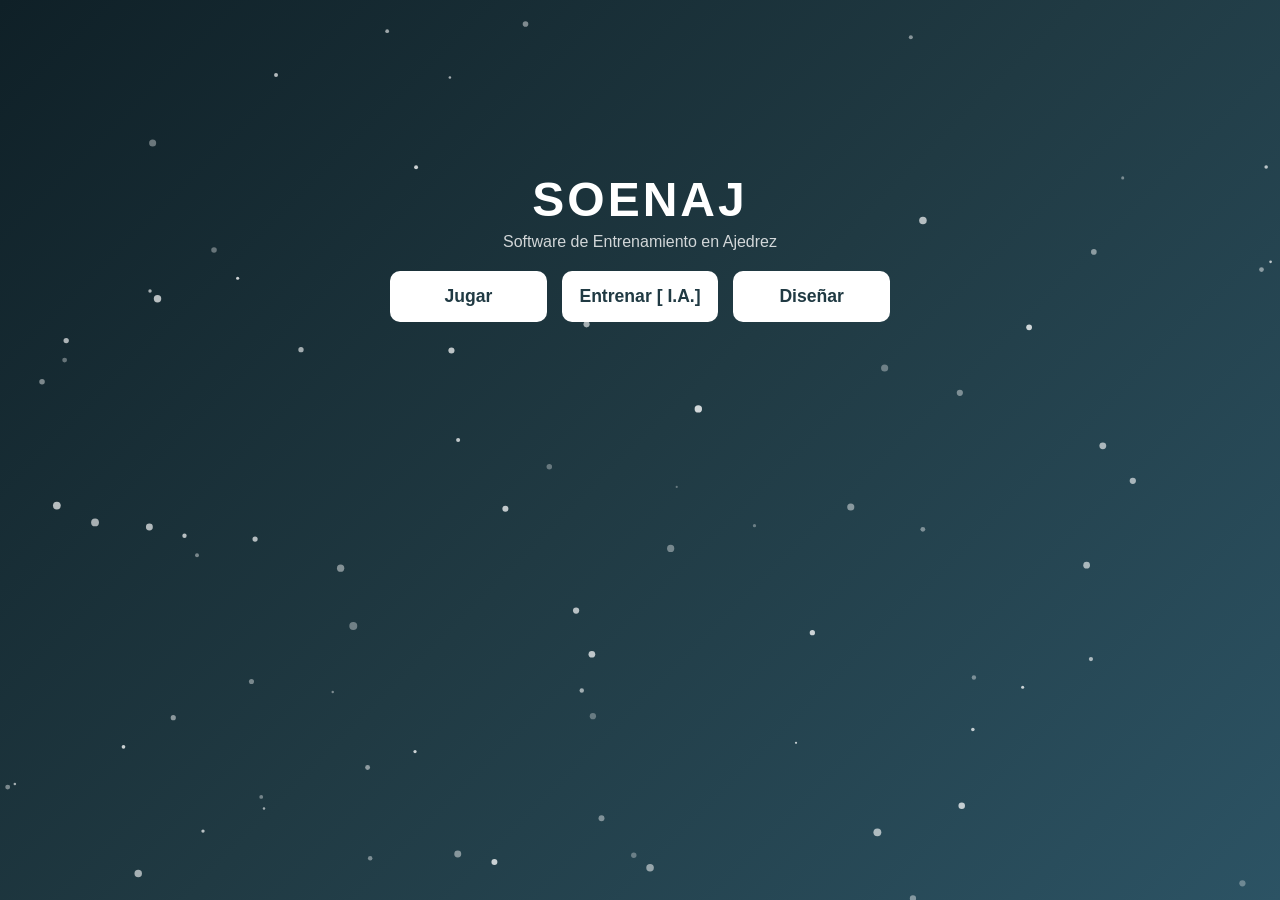
==== index.html @ af275dab "Add files via upload" ====
<!DOCTYPE html>
<html lang="es">
<head>
    <meta charset="UTF-8">
    <title>SOENAJ.com</title>
    <link rel="stylesheet" href="inicio.css">
    <link rel="stylesheet" href="ini_movil.css">
    <meta name="viewport" content="width=device-width, initial-scale=1.0">
</head>
<body>

    <canvas id="particles"></canvas>

    <div class="container">

        <h1 class="titulo">SOENAJ</h1>
        <p class="subtitulo">Software de Entrenamiento en Ajedrez</p>

        <div class="botones">
            <button id="btnJugar">Jugar</button>
            <button id="btnEntrenar">Entrenar [ I.A.]</button>
            <button id="btnConsulta">Diseñar</button>
        </div>

    </div>

<script src="inicio.js"></script>
<script src="particulas.js"></script>
</body>
</html>
---- inicio.css ----
body {
    margin: 0;
    font-family: Arial, Helvetica, sans-serif;
    background: linear-gradient(135deg, #0f2027, #203a43, #2c5364);
    color: white;
    display: flex;
    justify-content: center;
    padding-top: 140px;
    min-height: 100vh; /* 👈 cambia height por min-height */
    box-sizing: border-box;
}

.container {
    text-align: center;
    width: 100%;
    max-width: 500px;
}

.titulo {
    font-size: 3rem;
    margin-bottom: -10px;
    letter-spacing: 3px;
}

.subtitulo {
    font-size: 1rem;
    opacity: 0.8;
    margin-bottom: 20px;
}

.imagen-principal {
    width: 220px;
    margin-bottom: 30px;
    border-radius: 15px;
    box-shadow: 0 0 20px rgba(0,0,0,0.6);
}

.botones {
    display: flex;
    justify-content: center;
    gap: 15px; /* espacio entre botones */
    flex-wrap: wrap; /* si la pantalla es pequeña bajan */
}

.botones button {
    flex: 1; /* todos ocupan el mismo espacio */
    padding: 15px;
    font-size: 1.1rem;
    border: none;
    border-radius: 10px;
    cursor: pointer;
    background-color: #ffffff;
    color: #203a43;
    font-weight: bold;
    transition: 0.3s;
    min-width: 120px; /* evita que se hagan muy pequeños */
}

.botones button:hover {
    transform: scale(1.05);
    background-color: #f0f0f0;
}

/* Canvas de partículas */
#particles {
    position: fixed;
    top: 0;
    left: 0;
    width: 100%;
    height: 100%;
    z-index: 0;
    pointer-events: none; /* no bloquea clicks */
}

/* Aseguramos que el contenido esté encima */
.container {
    position: relative;
    z-index: 1;
}

/* ===================================== */
/*  MOVIL VERTICAL PARA MOVILES (portrait)           */
/* ===================================== */

@media (max-width: 768px) and (orientation: portrait) {

    body {
        padding-top: 80px;
        padding-left: 20px;
        padding-right: 20px;
    }

    .titulo {
        font-size: 2.2rem;
        letter-spacing: 2px;
    }

    .subtitulo {
        font-size: 0.9rem;
        margin-bottom: 30px;
    }

    .botones {
        flex-direction: column; /* botones vertical */
        gap: 18px;
        align-items: center;
    }

    .botones button {
        width: 200px;
        font-size: 1rem;
        padding: 16px;
        border-radius: 14px;
    }
}


/* ===================================== */
/*  MOVIL HORIZONTAL (landscape)        */
/*  Se comporta como PC                 */
/* ===================================== */

@media (max-width: 768px) and (orientation: landscape) {

    body {
        padding-top: 120px;
    }

    .titulo {
        font-size: 2.8rem;
    }

    .botones {
        flex-direction: row; /* botones en fila como PC */
        gap: 15px;
    }

    .botones button {
        min-width: 120px;
        font-size: 1.1rem;
        padding: 15px;
    }
}
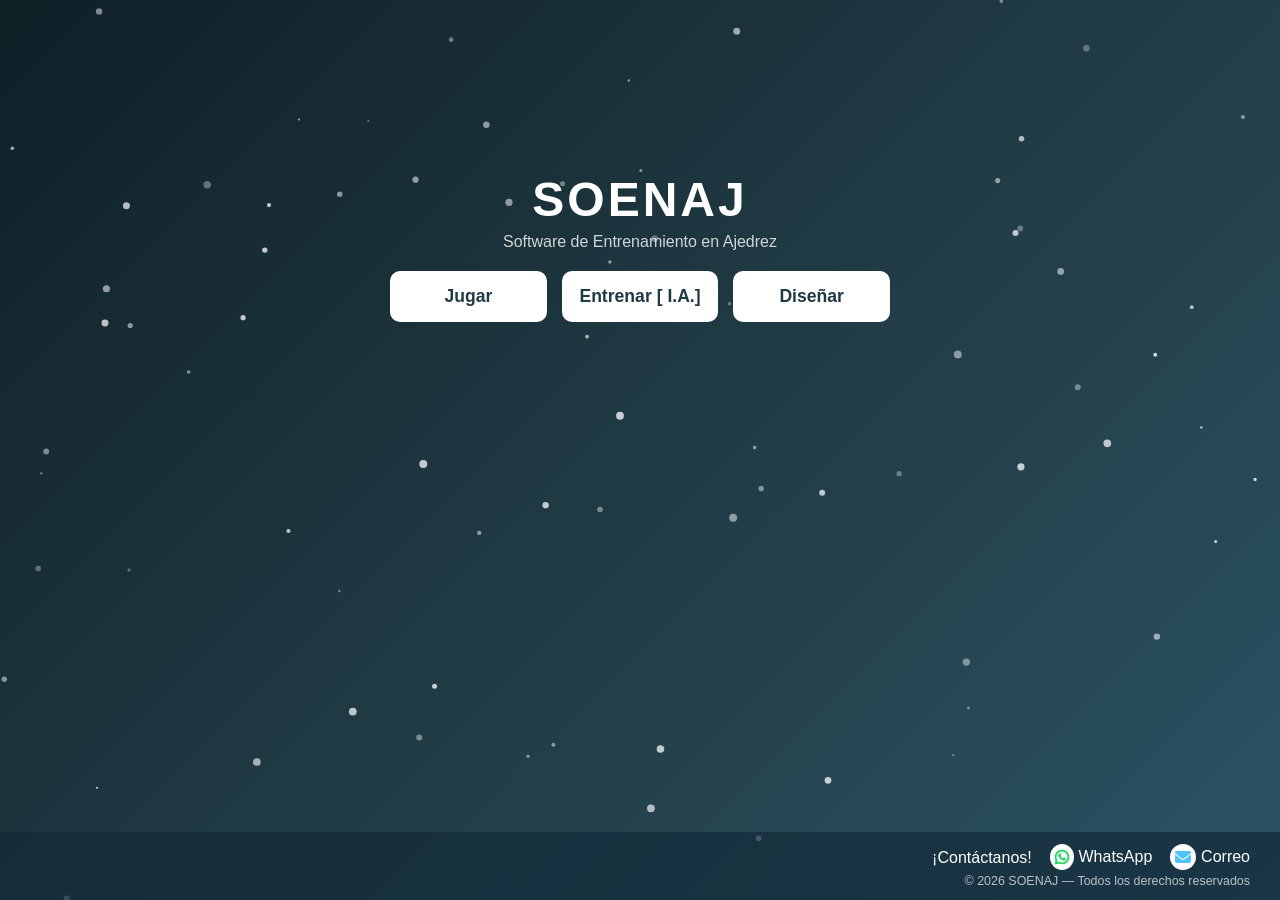
==== commit 5765f3e2: "Add files via upload" ====
--- a/index.html
+++ b/index.html
@@ -3,6 +3,7 @@
 <head>
     <meta charset="UTF-8">
     <title>SOENAJ.com</title>
+    <link rel="stylesheet" href="https://cdnjs.cloudflare.com/ajax/libs/font-awesome/6.5.0/css/all.min.css">
     <link rel="stylesheet" href="inicio.css">
     <link rel="stylesheet" href="ini_movil.css">
     <meta name="viewport" content="width=device-width, initial-scale=1.0">
@@ -24,7 +25,30 @@
 
     </div>
 
+    <footer class="footer">
+        <div class="footer-inner">
+            <p>
+                ¡Contáctanos!
+                &nbsp;&nbsp;
+
+                <a href="https://wa.me/51929154777" target="_blank" class="link-wsp">
+                    <i class="fa-brands fa-whatsapp"></i> WhatsApp
+                </a>
+
+                &nbsp;&nbsp;
+
+                <a href="https://mail.google.com/mail/?view=cm&to=carriongabriel10@gmail.com" target="_blank" class="link-mail">
+                    <i class="fa-solid fa-envelope"></i> Correo
+                </a>
+            </p>
+            <p class="copy">
+                © 2026 SOENAJ — Todos los derechos reservados
+            </p>
+        </div>
+    </footer>
+
 <script src="inicio.js"></script>
 <script src="particulas.js"></script>
+
 </body>
 </html>
--- a/inicio.css
+++ b/inicio.css
@@ -78,6 +78,73 @@
     z-index: 1;
 }
 
+.footer {
+    position: fixed;
+    bottom: 0;
+    left: 0;
+    width: 100%;
+
+    background: rgba(19, 42, 58, 0.7);
+    color: white;
+
+    z-index: 2;
+}
+
+/* 🔥 CONTENEDOR CONTROLADO */
+.footer-inner {
+    max-width: 350px;
+
+    margin-left: auto;   /* 👈 empuja a la derecha */
+    margin-right: 20px;  /* 👈 separación del borde */
+
+    display: flex;
+    flex-direction: column;
+    align-items: flex-end;
+
+    padding: 10px;
+    font-size: 1rem;
+}
+
+.footer-inner p {
+    margin: 2px 0;
+}
+
+.copy {
+    opacity: 0.7;
+    font-size: 0.78rem;
+}
+
+.fa-whatsapp {
+    color: #25D366;
+    background: white;
+    border-radius: 50%;
+    padding: 5px;
+
+    text-shadow: 
+        0 0 1px #25D366,
+        0 0 1px #25D366;
+}
+
+.fa-envelope {
+    color: #4FC3F7;       /* celeste amigable */
+    background: white;    /* relleno blanco */
+    border-radius: 50%;   /* círculo */
+    padding: 5px;
+
+}
+
+.link-wsp,
+.link-mail {
+    text-decoration: none; /* ❌ quita subrayado */
+    color: inherit;        /* ❌ quita azul, usa color del padre */
+
+    display: inline-flex;
+    align-items: center;
+    gap: 5px;
+
+    cursor: pointer; /* 👈 mantiene sensación de clic */
+}
+
 /* ===================================== */
 /*  MOVIL VERTICAL PARA MOVILES (portrait)           */
 /* ===================================== */
@@ -112,8 +179,36 @@
         padding: 16px;
         border-radius: 14px;
     }
-}
-
+
+    /* 👇 FOOTER MOBILE FIX */
+    .footer-inner {
+        max-width: 100%;
+        margin: 0 auto;           /* 👈 centrado */
+        align-items: center;      /* 👈 contenido centrado */
+        text-align: center;
+
+        padding: 12px;
+    }
+
+    .footer-inner p {
+        display: flex;
+        justify-content: center;
+        gap: 4px; /* espacio entre iconos */
+        flex-wrap: wrap;
+    }
+
+    /* 👇 ICONOS MÁS GRANDES PARA TOUCH */
+    .fa-whatsapp,
+    .fa-envelope {
+        font-size: 0.7rem;
+        padding: 6px;
+    }
+
+    .copy {
+        font-size: 0.7rem;
+    }
+
+}
 
 /* ===================================== */
 /*  MOVIL HORIZONTAL (landscape)        */
